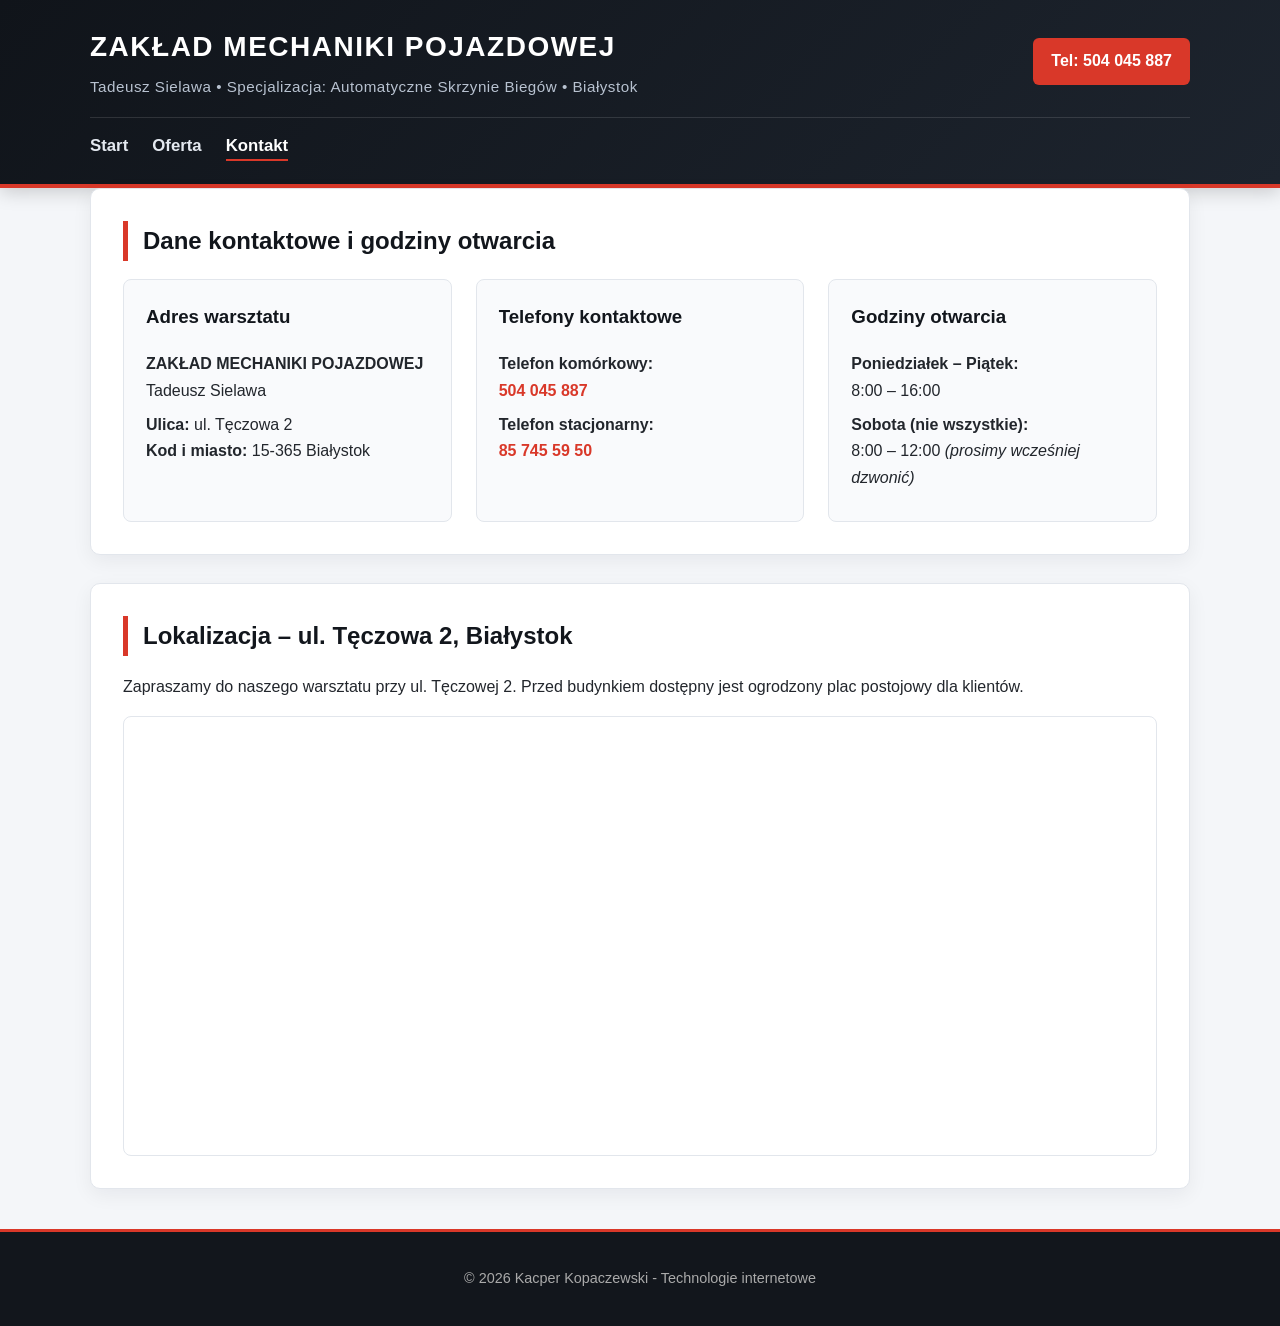
==== kontakt.html @ b46468b6 "Add files via upload" ====
<!DOCTYPE html>
<html lang="pl">
<head>
    <meta charset="UTF-8">
    <meta name="viewport" content="width=device-width, initial-scale=1.0">
    <meta name="description" content="Kontakt do Zakładu Mechaniki Pojazdowej Tadeusz Sielawa w Białymstoku, ul. Tęczowa 2. Telefony: 504 045 887, 85 745 59 50.">
    <title>Kontakt | Zakład Mechaniki Pojazdowej Tadeusz Sielawa</title>
    <link rel="stylesheet" href="style.css">
</head>
<body>
    <header>
        <div class="container">
            <div class="header-top">
                <div>
                    <h1>Zakład Mechaniki Pojazdowej</h1>
                    <p class="subtitle">Tadeusz Sielawa &bull; Specjalizacja: Automatyczne Skrzynie Biegów &bull; Białystok</p>
                </div>
                <a href="tel:+48504045887" class="header-phone">Tel: 504 045 887</a>
            </div>
            <nav>
                <ul>
                    <li><a href="index.html">Start</a></li>
                    <li><a href="oferta.html">Oferta</a></li>
                    <li><a href="kontakt.html" class="active">Kontakt</a></li>
                </ul>
            </nav>
        </div>
    </header>

    <main class="container">
        <section>
            <h2>Dane kontaktowe i godziny otwarcia</h2>
            <div class="contact-grid">
                <div class="contact-card">
                    <h3>Adres warsztatu</h3>
                    <p><strong>ZAKŁAD MECHANIKI POJAZDOWEJ</strong><br>Tadeusz Sielawa</p>
                    <p><strong>Ulica:</strong> ul. Tęczowa 2<br><strong>Kod i miasto:</strong> 15-365 Białystok</p>
                </div>

                <div class="contact-card">
                    <h3>Telefony kontaktowe</h3>
                    <p><strong>Telefon komórkowy:</strong><br><a href="tel:+48504045887" class="contact-link">504 045 887</a></p>
                    <p><strong>Telefon stacjonarny:</strong><br><a href="tel:+48857455950" class="contact-link">85 745 59 50</a></p>
                </div>

                <div class="contact-card">
                    <h3>Godziny otwarcia</h3>
                    <p><strong>Poniedziałek – Piątek:</strong><br>8:00 – 16:00</p>
                    <p><strong>Sobota (nie wszystkie):</strong><br>8:00 – 12:00 <em>(prosimy wcześniej dzwonić)</em></p>
                </div>
            </div>
        </section>

        <section>
            <h2>Lokalizacja – ul. Tęczowa 2, Białystok</h2>
            <p>Zapraszamy do naszego warsztatu przy ul. Tęczowej 2. Przed budynkiem dostępny jest ogrodzony plac postojowy dla klientów.</p>
            <div class="map-container">
                <iframe src="https://maps.google.com/maps?q=ul.+T%C4%99czowa+2,+15-365+Bia%C5%82ystok&t=&z=16&ie=UTF8&iwloc=&output=embed" 
                width="100%" height="430" style="border:0;" allowfullscreen="" loading="lazy" referrerpolicy="no-referrer-when-downgrade"></iframe>
            </div>
        </section>
    </main>

    <footer>
        <div class="container">
            <p>© 2026 Kacper Kopaczewski - Technologie internetowe</p>
        </div>
    </footer>
</body>
</html>
---- style.css ----
/* Główne ustawienia i zmienne */
:root {
    --bg-main: #f4f6f9;
    --bg-card: #ffffff;
    --dark-header: #12161c;
    --dark-surface: #1c222b;
    --accent: #d93829;
    --accent-hover: #b82b1e;
    --gold: #d49b27;
    --text-main: #22262c;
    --text-muted: #5a6270;
    --border-light: #e2e6ec;
}

* {
    box-sizing: border-box;
}

html {
    scroll-behavior: smooth;
}

body {
    font-family: 'Segoe UI', Roboto, Helvetica, Arial, sans-serif;
    line-height: 1.65;
    margin: 0;
    padding: 0;
    color: var(--text-main);
    background-color: var(--bg-main);
}

/* Kontener */
.container {
    max-width: 1140px;
    margin: 0 auto;
    padding: 0 20px;
}

/* Nagłówek i nawigacja */
header {
    background: linear-gradient(135deg, #10141a 0%, #1d242e 100%);
    color: #fff;
    padding: 24px 0;
    border-bottom: 4px solid var(--accent);
    box-shadow: 0 4px 18px rgba(0, 0, 0, 0.18);
}

.header-top {
    display: flex;
    flex-wrap: wrap;
    justify-content: space-between;
    align-items: center;
    gap: 15px;
}

header h1 {
    margin: 0;
    font-size: 1.75rem;
    text-transform: uppercase;
    letter-spacing: 1.5px;
    font-weight: 800;
}

.subtitle {
    margin: 4px 0 0 0;
    color: #b8c2d0;
    font-size: 0.95rem;
    letter-spacing: 0.5px;
}

.header-phone {
    display: inline-block;
    background: var(--accent);
    color: #fff;
    text-decoration: none;
    padding: 10px 18px;
    border-radius: 6px;
    font-weight: 700;
    font-size: 1rem;
    transition: background 0.25s ease, transform 0.2s ease;
}

.header-phone:hover {
    background: var(--accent-hover);
    transform: translateY(-1px);
}

nav {
    margin-top: 18px;
    padding-top: 14px;
    border-top: 1px solid rgba(255, 255, 255, 0.12);
}

nav ul {
    list-style: none;
    margin: 0;
    padding: 0;
    display: flex;
    flex-wrap: wrap;
    gap: 24px;
}

nav ul li a {
    color: #e4e9f0;
    text-decoration: none;
    font-weight: 600;
    font-size: 1.05rem;
    padding-bottom: 4px;
    border-bottom: 2px solid transparent;
    transition: color 0.25s ease, border-color 0.25s ease;
}

nav ul li a:hover,
nav ul li a.active {
    color: #fff;
    border-bottom-color: var(--accent);
}

/* Sekcje główne */
main {
    padding: 36px 0;
}

section {
    background: var(--bg-card);
    padding: 32px;
    margin-bottom: 28px;
    border-radius: 10px;
    box-shadow: 0 6px 20px rgba(16, 20, 26, 0.06);
    border: 1px solid var(--border-light);
}

h2 {
    color: var(--dark-header);
    border-left: 5px solid var(--accent);
    padding-left: 15px;
    margin-top: 0;
    margin-bottom: 18px;
    font-size: 1.5rem;
}

h3 {
    color: var(--dark-header);
    margin-top: 0;
}

/* Baner wyróżniający */
.hero-banner {
    background: linear-gradient(135deg, #161b22 0%, #232b36 100%);
    color: #fff;
    border: none;
    position: relative;
    overflow: hidden;
}

.hero-banner h2 {
    color: #fff;
    border-left-color: var(--gold);
}

.hero-banner p {
    color: #d6dde8;
    font-size: 1.05rem;
}

.badge-row {
    display: flex;
    flex-wrap: wrap;
    gap: 10px;
    margin: 18px 0 22px 0;
}

.badge {
    background: rgba(255, 255, 255, 0.09);
    border: 1px solid rgba(255, 255, 255, 0.18);
    color: #f3f6fa;
    padding: 6px 14px;
    border-radius: 20px;
    font-size: 0.9rem;
    font-weight: 600;
}

.btn-group {
    display: flex;
    flex-wrap: wrap;
    gap: 12px;
    margin-top: 20px;
}

.btn-primary {
    display: inline-block;
    background: var(--accent);
    color: #fff;
    text-decoration: none;
    padding: 12px 22px;
    border-radius: 6px;
    font-weight: 700;
    transition: background 0.25s ease;
}

.btn-primary:hover {
    background: var(--accent-hover);
}

.btn-secondary {
    display: inline-block;
    background: transparent;
    color: #fff;
    border: 1px solid rgba(255, 255, 255, 0.35);
    text-decoration: none;
    padding: 12px 22px;
    border-radius: 6px;
    font-weight: 600;
    transition: background 0.25s ease, border-color 0.25s ease;
}

.btn-secondary:hover {
    background: rgba(255, 255, 255, 0.1);
    border-color: #fff;
}

/* Obrazy i galeria */
.responsive-img {
    width: 100%;
    height: 420px;
    object-fit: cover;
    border-radius: 8px;
    margin: 18px 0 8px 0;
    display: block;
    box-shadow: 0 4px 14px rgba(0, 0, 0, 0.12);
}

.img-caption {
    font-size: 0.88rem;
    color: var(--text-muted);
    margin: 0 0 10px 0;
    text-align: center;
}

.gallery-grid {
    display: grid;
    grid-template-columns: repeat(auto-fit, minmax(290px, 1fr));
    gap: 20px;
    margin-top: 18px;
}

.gallery-card {
    background: #f9fafb;
    border: 1px solid var(--border-light);
    border-radius: 8px;
    overflow: hidden;
    transition: transform 0.25s ease, box-shadow 0.25s ease;
}

.gallery-card:hover {
    transform: translateY(-3px);
    box-shadow: 0 8px 20px rgba(0, 0, 0, 0.08);
}

.gallery-img {
    width: 100%;
    height: 240px;
    object-fit: cover;
    display: block;
}

.gallery-card-body {
    padding: 14px 16px;
}

.gallery-card-body h3 {
    font-size: 1.05rem;
    margin-bottom: 6px;
}

.gallery-card-body p {
    margin: 0;
    font-size: 0.92rem;
    color: var(--text-muted);
}

/* Karty usług */
.services {
    display: grid;
    grid-template-columns: repeat(auto-fit, minmax(300px, 1fr));
    gap: 24px;
    margin-top: 16px;
}

.service-category {
    background: #f9fafc;
    border: 1px solid var(--border-light);
    border-top: 4px solid var(--accent);
    border-radius: 8px;
    padding: 24px;
}

.service-category h3 {
    font-size: 1.2rem;
    margin-bottom: 12px;
}

.service-list {
    padding-left: 20px;
    margin: 0;
}

.service-list li {
    margin-bottom: 9px;
}

.highlight-box {
    background: #fff8f6;
    border-left: 4px solid var(--accent);
    padding: 16px 20px;
    border-radius: 6px;
    margin-top: 20px;
}

/* Siatka kontaktowa */
.contact-grid {
    display: grid;
    grid-template-columns: repeat(auto-fit, minmax(280px, 1fr));
    gap: 24px;
}

.contact-card {
    background: #f9fafc;
    border: 1px solid var(--border-light);
    border-radius: 8px;
    padding: 22px;
}

.contact-card p {
    margin: 8px 0;
}

.contact-link {
    color: var(--accent);
    font-weight: 700;
    text-decoration: none;
}

.contact-link:hover {
    text-decoration: underline;
}

/* Mapa */
.map-container {
    border-radius: 8px;
    overflow: hidden;
    border: 1px solid var(--border-light);
    margin-top: 15px;
}

/* Stopka - bez zmian w podpisie autora */
footer {
    background: #12161c;
    color: #aaa;
    text-align: center;
    padding: 30px 0;
    margin-top: 40px;
    border-top: 3px solid var(--accent);
}

footer p {
    margin: 5px 0;
    font-size: 0.9rem;
}

@media (max-width: 640px) {
    header h1 {
        font-size: 1.35rem;
    }
    section {
        padding: 22px 18px;
    }
    .responsive-img {
        height: 260px;
    }
}
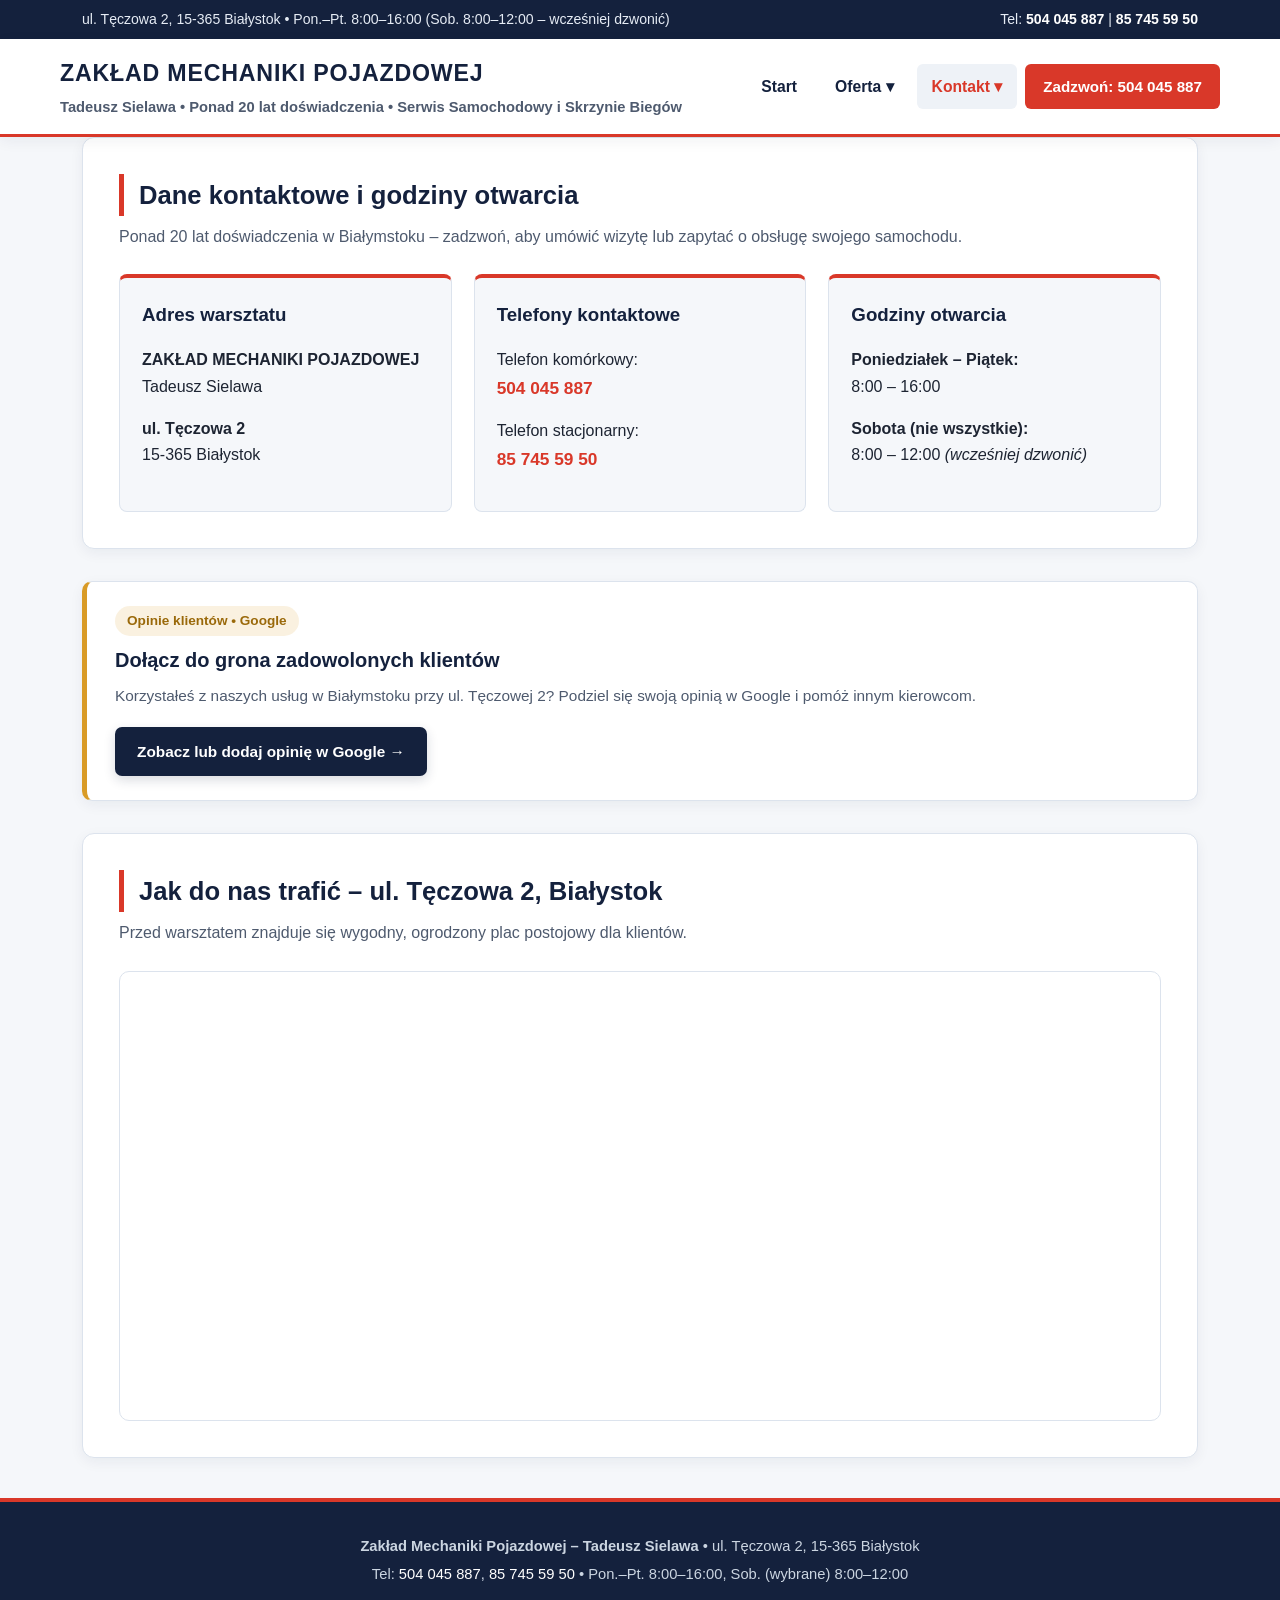
==== commit 234d7732: "Add files via upload" ====
--- a/kontakt.html
+++ b/kontakt.html
@@ -8,63 +8,129 @@
     <link rel="stylesheet" href="style.css">
 </head>
 <body>
+    <div class="top-bar">
+        <div class="container top-bar-inner">
+            <span>ul. Tęczowa 2, 15-365 Białystok &bull; Pon.–Pt. 8:00–16:00 (Sob. 8:00–12:00 – wcześniej dzwonić)</span>
+            <span>Tel: <a href="tel:+48504045887">504 045 887</a> | <a href="tel:+48857455950">85 745 59 50</a></span>
+        </div>
+    </div>
+
     <header>
-        <div class="container">
-            <div class="header-top">
-                <div>
-                    <h1>Zakład Mechaniki Pojazdowej</h1>
-                    <p class="subtitle">Tadeusz Sielawa &bull; Specjalizacja: Automatyczne Skrzynie Biegów &bull; Białystok</p>
-                </div>
-                <a href="tel:+48504045887" class="header-phone">Tel: 504 045 887</a>
+        <div class="container header-main">
+            <div class="brand">
+                <h1>Zakład Mechaniki Pojazdowej</h1>
+                <p class="subtitle">Tadeusz Sielawa &bull; Ponad 20 lat doświadczenia &bull; Serwis Samochodowy i Skrzynie Biegów</p>
             </div>
             <nav>
                 <ul>
                     <li><a href="index.html">Start</a></li>
-                    <li><a href="oferta.html">Oferta</a></li>
-                    <li><a href="kontakt.html" class="active">Kontakt</a></li>
+                    <li class="dropdown">
+                        <a href="oferta.html">Oferta &#9662;</a>
+                        <ul class="dropdown-menu">
+                            <li><a href="oferta.html#automatyczne">Automatyczne skrzynie biegów</a></li>
+                            <li><a href="oferta.html#dynamiczna-wymiana">Dynamiczna wymiana oleju ASB</a></li>
+                            <li><a href="oferta.html#sprzegla">Sprzęgła suche i mokre</a></li>
+                            <li><a href="oferta.html#mechanika">Mechanika ogólna, rozrządy, hamulce</a></li>
+                        </ul>
+                    </li>
+                    <li class="dropdown">
+                        <a href="kontakt.html" class="active">Kontakt &#9662;</a>
+                        <ul class="dropdown-menu">
+                            <li><a href="#dane">Telefony i godziny otwarcia</a></li>
+                            <li><a href="#mapa">Mapa dojazdu (ul. Tęczowa 2)</a></li>
+                        </ul>
+                    </li>
+                    <li><a href="tel:+48504045887" class="header-cta">Zadzwoń: 504 045 887</a></li>
                 </ul>
             </nav>
         </div>
     </header>
 
     <main class="container">
-        <section>
-            <h2>Dane kontaktowe i godziny otwarcia</h2>
+        <section class="card-section reveal visible" id="dane">
+            <div class="section-header">
+                <h2>Dane kontaktowe i godziny otwarcia</h2>
+                <p>Ponad 20 lat doświadczenia w Białymstoku – zadzwoń, aby umówić wizytę lub zapytać o obsługę swojego samochodu.</p>
+            </div>
+
             <div class="contact-grid">
-                <div class="contact-card">
+                <div class="contact-card reveal reveal-delay-1">
                     <h3>Adres warsztatu</h3>
                     <p><strong>ZAKŁAD MECHANIKI POJAZDOWEJ</strong><br>Tadeusz Sielawa</p>
-                    <p><strong>Ulica:</strong> ul. Tęczowa 2<br><strong>Kod i miasto:</strong> 15-365 Białystok</p>
+                    <p><strong>ul. Tęczowa 2</strong><br>15-365 Białystok</p>
                 </div>
 
-                <div class="contact-card">
+                <div class="contact-card reveal reveal-delay-2">
                     <h3>Telefony kontaktowe</h3>
-                    <p><strong>Telefon komórkowy:</strong><br><a href="tel:+48504045887" class="contact-link">504 045 887</a></p>
-                    <p><strong>Telefon stacjonarny:</strong><br><a href="tel:+48857455950" class="contact-link">85 745 59 50</a></p>
+                    <p>Telefon komórkowy:<br><a href="tel:+48504045887" class="contact-link">504 045 887</a></p>
+                    <p>Telefon stacjonarny:<br><a href="tel:+48857455950" class="contact-link">85 745 59 50</a></p>
                 </div>
 
-                <div class="contact-card">
+                <div class="contact-card reveal reveal-delay-3">
                     <h3>Godziny otwarcia</h3>
                     <p><strong>Poniedziałek – Piątek:</strong><br>8:00 – 16:00</p>
-                    <p><strong>Sobota (nie wszystkie):</strong><br>8:00 – 12:00 <em>(prosimy wcześniej dzwonić)</em></p>
+                    <p><strong>Sobota (nie wszystkie):</strong><br>8:00 – 12:00 <em>(wcześniej dzwonić)</em></p>
                 </div>
             </div>
         </section>
 
-        <section>
-            <h2>Lokalizacja – ul. Tęczowa 2, Białystok</h2>
-            <p>Zapraszamy do naszego warsztatu przy ul. Tęczowej 2. Przed budynkiem dostępny jest ogrodzony plac postojowy dla klientów.</p>
+        <!-- Sekcja ocen Google -->
+        <div class="reviews-cta-box reveal">
+            <div>
+                <span class="reviews-badge">Opinie klientów &bull; Google</span>
+                <h3>Dołącz do grona zadowolonych klientów</h3>
+                <p>Korzystałeś z naszych usług w Białymstoku przy ul. Tęczowej 2? Podziel się swoją opinią w Google i pomóż innym kierowcom.</p>
+            </div>
+            <div>
+                <a href="https://search.google.com/local/writereview?placeid=TUTAJ_WSTAW_LINK_OPINII_GOOGLE" target="_blank" rel="noopener noreferrer" class="btn-google">Zobacz lub dodaj opinię w Google &rarr;</a>
+            </div>
+        </div>
+
+        <section class="card-section reveal" id="mapa">
+            <div class="section-header">
+                <h2>Jak do nas trafić – ul. Tęczowa 2, Białystok</h2>
+                <p>Przed warsztatem znajduje się wygodny, ogrodzony plac postojowy dla klientów.</p>
+            </div>
             <div class="map-container">
                 <iframe src="https://maps.google.com/maps?q=ul.+T%C4%99czowa+2,+15-365+Bia%C5%82ystok&t=&z=16&ie=UTF8&iwloc=&output=embed" 
-                width="100%" height="430" style="border:0;" allowfullscreen="" loading="lazy" referrerpolicy="no-referrer-when-downgrade"></iframe>
+                width="100%" height="440" style="border:0;" allowfullscreen="" loading="lazy" referrerpolicy="no-referrer-when-downgrade"></iframe>
             </div>
         </section>
     </main>
 
     <footer>
         <div class="container">
-            <p>© 2026 Kacper Kopaczewski - Technologie internetowe</p>
+            <p><strong>Zakład Mechaniki Pojazdowej – Tadeusz Sielawa</strong> &bull; ul. Tęczowa 2, 15-365 Białystok</p>
+            <p>Tel: <a href="tel:+48504045887" style="color: #fff; text-decoration: none;">504 045 887</a>, <a href="tel:+48857455950" style="color: #fff; text-decoration: none;">85 745 59 50</a> &bull; Pon.–Pt. 8:00–16:00, Sob. (wybrane) 8:00–12:00</p>
         </div>
     </footer>
+
+    <script>
+        // Płynne pojawianie się sekcji podczas przewijania (Scroll Reveal)
+        document.addEventListener('DOMContentLoaded', function () {
+            const reveals = document.querySelectorAll('.reveal');
+            const header = document.querySelector('header');
+
+            const observer = new IntersectionObserver((entries) => {
+                entries.forEach((entry) => {
+                    if (entry.isIntersecting) {
+                        entry.target.classList.add('visible');
+                        observer.unobserve(entry.target);
+                    }
+                });
+            }, { threshold: 0.12 });
+
+            reveals.forEach((el) => observer.observe(el));
+
+            window.addEventListener('scroll', () => {
+                if (window.scrollY > 30) {
+                    header.classList.add('scrolled');
+                } else {
+                    header.classList.remove('scrolled');
+                }
+            });
+        });
+    </script>
+
 </body>
 </html>
--- a/style.css
+++ b/style.css
@@ -1,15 +1,19 @@
-/* Główne ustawienia i zmienne */
+/* Nowoczesny styl strony z płynnymi animacjami - Zakład Mechaniki Pojazdowej Tadeusz Sielawa */
 :root {
-    --bg-main: #f4f6f9;
-    --bg-card: #ffffff;
-    --dark-header: #12161c;
-    --dark-surface: #1c222b;
+    --bg-body: #f5f7fa;
+    --bg-white: #ffffff;
+    --bg-soft: #eef2f7;
+    --navy-dark: #14213d;
+    --navy-mid: #1f325c;
     --accent: #d93829;
-    --accent-hover: #b82b1e;
-    --gold: #d49b27;
-    --text-main: #22262c;
-    --text-muted: #5a6270;
-    --border-light: #e2e6ec;
+    --accent-hover: #b8291c;
+    --gold: #d99b26;
+    --text-main: #1d2432;
+    --text-secondary: #4e5a6e;
+    --border-color: #dce3ed;
+    --shadow-sm: 0 4px 14px rgba(20, 33, 61, 0.06);
+    --shadow-md: 0 12px 30px rgba(20, 33, 61, 0.12);
+    --shadow-lg: 0 18px 40px rgba(20, 33, 61, 0.16);
 }
 
 * {
@@ -26,356 +30,910 @@
     margin: 0;
     padding: 0;
     color: var(--text-main);
-    background-color: var(--bg-main);
-}
-
-/* Kontener */
+    background-color: var(--bg-body);
+    overflow-x: hidden;
+}
+
 .container {
-    max-width: 1140px;
+    max-width: 1160px;
     margin: 0 auto;
-    padding: 0 20px;
-}
-
-/* Nagłówek i nawigacja */
-header {
-    background: linear-gradient(135deg, #10141a 0%, #1d242e 100%);
-    color: #fff;
-    padding: 24px 0;
-    border-bottom: 4px solid var(--accent);
-    box-shadow: 0 4px 18px rgba(0, 0, 0, 0.18);
-}
-
-.header-top {
+    padding: 0 22px;
+}
+
+/* Keyframes animacji */
+@keyframes fadeSlideUp {
+    from {
+        opacity: 0;
+        transform: translateY(26px);
+    }
+    to {
+        opacity: 1;
+        transform: translateY(0);
+    }
+}
+
+@keyframes fadeInRight {
+    from {
+        opacity: 0;
+        transform: translateX(28px) scale(0.98);
+    }
+    to {
+        opacity: 1;
+        transform: translateX(0) scale(1);
+    }
+}
+
+@keyframes pulseGlow {
+    0% {
+        box-shadow: 0 0 0 0 rgba(217, 56, 41, 0.45);
+    }
+    70% {
+        box-shadow: 0 0 0 12px rgba(217, 56, 41, 0);
+    }
+    100% {
+        box-shadow: 0 0 0 0 rgba(217, 56, 41, 0);
+    }
+}
+
+@keyframes floatSubtle {
+    0%, 100% {
+        transform: translateY(0);
+    }
+    50% {
+        transform: translateY(-5px);
+    }
+}
+
+@keyframes dropdownReveal {
+    from {
+        opacity: 0;
+        transform: translateY(10px);
+    }
+    to {
+        opacity: 1;
+        transform: translateY(0);
+    }
+}
+
+/* Klasy do animacji podczas przewijania (Scroll Reveal) */
+.reveal {
+    opacity: 0;
+    transform: translateY(28px);
+    transition: opacity 0.65s cubic-bezier(0.22, 1, 0.36, 1), transform 0.65s cubic-bezier(0.22, 1, 0.36, 1);
+}
+
+.reveal.visible {
+    opacity: 1;
+    transform: translateY(0);
+}
+
+.reveal-delay-1 { transition-delay: 0.1s; }
+.reveal-delay-2 { transition-delay: 0.2s; }
+.reveal-delay-3 { transition-delay: 0.3s; }
+.reveal-delay-4 { transition-delay: 0.4s; }
+
+/* Górny pasek informacyjny */
+.top-bar {
+    background: var(--navy-dark);
+    color: #e6ecf5;
+    font-size: 0.88rem;
+    padding: 8px 0;
+}
+
+.top-bar-inner {
     display: flex;
     flex-wrap: wrap;
     justify-content: space-between;
     align-items: center;
-    gap: 15px;
-}
-
-header h1 {
-    margin: 0;
-    font-size: 1.75rem;
-    text-transform: uppercase;
-    letter-spacing: 1.5px;
-    font-weight: 800;
-}
-
-.subtitle {
-    margin: 4px 0 0 0;
-    color: #b8c2d0;
-    font-size: 0.95rem;
-    letter-spacing: 0.5px;
-}
-
-.header-phone {
-    display: inline-block;
-    background: var(--accent);
+    gap: 10px;
+}
+
+.top-bar a {
     color: #fff;
     text-decoration: none;
-    padding: 10px 18px;
-    border-radius: 6px;
-    font-weight: 700;
-    font-size: 1rem;
-    transition: background 0.25s ease, transform 0.2s ease;
-}
-
-.header-phone:hover {
-    background: var(--accent-hover);
-    transform: translateY(-1px);
-}
-
-nav {
-    margin-top: 18px;
-    padding-top: 14px;
-    border-top: 1px solid rgba(255, 255, 255, 0.12);
-}
-
+    font-weight: 600;
+    transition: color 0.2s ease;
+}
+
+.top-bar a:hover {
+    color: var(--gold);
+}
+
+/* Nagłówek główny */
+header {
+    background: rgba(255, 255, 255, 0.96);
+    backdrop-filter: blur(8px);
+    border-bottom: 3px solid var(--accent);
+    box-shadow: var(--shadow-sm);
+    position: sticky;
+    top: 0;
+    z-index: 1000;
+    transition: padding 0.3s ease, box-shadow 0.3s ease;
+}
+
+header.scrolled {
+    box-shadow: var(--shadow-md);
+}
+
+.header-main {
+    display: flex;
+    flex-wrap: wrap;
+    justify-content: space-between;
+    align-items: center;
+    padding: 15px 0;
+    gap: 16px;
+}
+
+.brand h1 {
+    margin: 0;
+    font-size: 1.45rem;
+    color: var(--navy-dark);
+    text-transform: uppercase;
+    letter-spacing: 0.8px;
+    font-weight: 800;
+}
+
+.brand .subtitle {
+    margin: 2px 0 0 0;
+    font-size: 0.92rem;
+    color: var(--text-secondary);
+    font-weight: 600;
+}
+
+/* Nawigacja z wysuwanymi zakładkami */
 nav ul {
     list-style: none;
     margin: 0;
     padding: 0;
     display: flex;
     flex-wrap: wrap;
-    gap: 24px;
+    align-items: center;
+    gap: 8px;
+}
+
+nav ul li {
+    position: relative;
 }
 
 nav ul li a {
-    color: #e4e9f0;
+    display: inline-flex;
+    align-items: center;
+    gap: 6px;
+    color: var(--navy-dark);
     text-decoration: none;
-    font-weight: 600;
-    font-size: 1.05rem;
-    padding-bottom: 4px;
-    border-bottom: 2px solid transparent;
-    transition: color 0.25s ease, border-color 0.25s ease;
+    font-weight: 700;
+    font-size: 0.98rem;
+    padding: 10px 15px;
+    border-radius: 6px;
+    position: relative;
+    transition: background 0.25s ease, color 0.25s ease, transform 0.2s ease;
 }
 
 nav ul li a:hover,
 nav ul li a.active {
-    color: #fff;
-    border-bottom-color: var(--accent);
-}
-
-/* Sekcje główne */
-main {
-    padding: 36px 0;
-}
-
-section {
-    background: var(--bg-card);
-    padding: 32px;
-    margin-bottom: 28px;
-    border-radius: 10px;
-    box-shadow: 0 6px 20px rgba(16, 20, 26, 0.06);
-    border: 1px solid var(--border-light);
-}
-
-h2 {
-    color: var(--dark-header);
-    border-left: 5px solid var(--accent);
-    padding-left: 15px;
-    margin-top: 0;
-    margin-bottom: 18px;
-    font-size: 1.5rem;
-}
-
-h3 {
-    color: var(--dark-header);
-    margin-top: 0;
-}
-
-/* Baner wyróżniający */
-.hero-banner {
-    background: linear-gradient(135deg, #161b22 0%, #232b36 100%);
-    color: #fff;
+    background: var(--bg-soft);
+    color: var(--accent);
+}
+
+/* Wysuwane menu (Dropdown) z animacją */
+.dropdown-menu {
+    display: none;
+    position: absolute;
+    top: 100%;
+    left: 0;
+    min-width: 275px;
+    background: var(--bg-white);
+    border: 1px solid var(--border-color);
+    border-top: 3px solid var(--accent);
+    border-radius: 0 0 10px 10px;
+    box-shadow: var(--shadow-lg);
+    padding: 8px 0;
+    z-index: 1100;
+    flex-direction: column;
+    gap: 0;
+}
+
+.dropdown:hover .dropdown-menu,
+.dropdown:focus-within .dropdown-menu {
+    display: flex;
+    animation: dropdownReveal 0.24s cubic-bezier(0.22, 1, 0.36, 1) forwards;
+}
+
+.dropdown-menu li {
+    width: 100%;
+}
+
+.dropdown-menu li a {
+    display: block;
+    width: 100%;
+    padding: 10px 18px;
+    border-radius: 0;
+    font-size: 0.93rem;
+    font-weight: 600;
+    color: var(--text-main);
+    transition: background 0.2s ease, color 0.2s ease, padding-left 0.2s ease;
+}
+
+.dropdown-menu li a:hover {
+    background: var(--bg-soft);
+    color: var(--accent);
+    padding-left: 24px;
+}
+
+.header-cta {
+    background: var(--accent);
+    color: #fff !important;
+    padding: 10px 18px;
+    border-radius: 6px;
+    text-decoration: none;
+    font-weight: 700;
+    font-size: 0.95rem;
+    transition: background 0.25s ease, transform 0.2s ease;
+    animation: pulseGlow 2.8s infinite;
+}
+
+.header-cta:hover {
+    background: var(--accent-hover);
+    transform: translateY(-2px);
+}
+
+/* Sekcja Hero - jasna, z prawdziwym zdjęciem na pierwszym planie i animacją wejścia */
+.hero-section {
+    background: linear-gradient(135deg, #ffffff 0%, #eaf0f8 100%);
+    border-bottom: 1px solid var(--border-color);
+    padding: 48px 0;
+    position: relative;
+}
+
+.hero-grid {
+    display: grid;
+    grid-template-columns: 1.05fr 0.95fr;
+    gap: 36px;
+    align-items: center;
+}
+
+.hero-content {
+    animation: fadeSlideUp 0.75s cubic-bezier(0.22, 1, 0.36, 1) forwards;
+}
+
+.hero-tag {
+    display: inline-block;
+    background: rgba(217, 56, 41, 0.1);
+    color: var(--accent);
+    font-weight: 700;
+    font-size: 0.85rem;
+    text-transform: uppercase;
+    letter-spacing: 0.8px;
+    padding: 6px 14px;
+    border-radius: 20px;
+    margin-bottom: 14px;
+}
+
+.hero-content h2 {
+    font-size: 2.05rem;
+    line-height: 1.25;
+    color: var(--navy-dark);
+    margin: 0 0 16px 0;
     border: none;
-    position: relative;
-    overflow: hidden;
-}
-
-.hero-banner h2 {
-    color: #fff;
-    border-left-color: var(--gold);
-}
-
-.hero-banner p {
-    color: #d6dde8;
+    padding: 0;
+}
+
+.hero-content p {
     font-size: 1.05rem;
-}
-
-.badge-row {
+    color: var(--text-secondary);
+    margin: 0 0 22px 0;
+}
+
+.hero-highlights {
     display: flex;
     flex-wrap: wrap;
     gap: 10px;
-    margin: 18px 0 22px 0;
-}
-
-.badge {
-    background: rgba(255, 255, 255, 0.09);
-    border: 1px solid rgba(255, 255, 255, 0.18);
-    color: #f3f6fa;
-    padding: 6px 14px;
-    border-radius: 20px;
-    font-size: 0.9rem;
-    font-weight: 600;
-}
-
-.btn-group {
+    margin-bottom: 26px;
+}
+
+.hero-pill {
+    background: var(--bg-white);
+    border: 1px solid var(--border-color);
+    color: var(--navy-dark);
+    padding: 6px 13px;
+    border-radius: 6px;
+    font-size: 0.88rem;
+    font-weight: 700;
+    box-shadow: 0 2px 6px rgba(0, 0, 0, 0.03);
+    transition: transform 0.2s ease, border-color 0.2s ease;
+}
+
+.hero-pill:hover {
+    transform: translateY(-2px);
+    border-color: var(--accent);
+}
+
+.hero-buttons {
     display: flex;
     flex-wrap: wrap;
-    gap: 12px;
-    margin-top: 20px;
+    gap: 14px;
 }
 
 .btn-primary {
-    display: inline-block;
+    display: inline-flex;
+    align-items: center;
+    justify-content: center;
     background: var(--accent);
     color: #fff;
     text-decoration: none;
-    padding: 12px 22px;
-    border-radius: 6px;
-    font-weight: 700;
-    transition: background 0.25s ease;
+    padding: 13px 24px;
+    border-radius: 7px;
+    font-weight: 700;
+    font-size: 1rem;
+    transition: background 0.25s ease, transform 0.25s cubic-bezier(0.22, 1, 0.36, 1), box-shadow 0.25s ease;
+    box-shadow: 0 6px 16px rgba(217, 56, 41, 0.25);
 }
 
 .btn-primary:hover {
     background: var(--accent-hover);
-}
-
-.btn-secondary {
+    transform: translateY(-3px);
+    box-shadow: 0 10px 22px rgba(217, 56, 41, 0.35);
+}
+
+.btn-outline {
+    display: inline-flex;
+    align-items: center;
+    justify-content: center;
+    background: var(--bg-white);
+    color: var(--navy-dark);
+    border: 2px solid var(--navy-dark);
+    text-decoration: none;
+    padding: 11px 22px;
+    border-radius: 7px;
+    font-weight: 700;
+    font-size: 1rem;
+    transition: background 0.25s ease, color 0.25s ease, transform 0.25s ease;
+}
+
+.btn-outline:hover {
+    background: var(--navy-dark);
+    color: #fff;
+    transform: translateY(-3px);
+}
+
+.hero-image-card {
+    background: var(--bg-white);
+    padding: 12px;
+    border-radius: 14px;
+    box-shadow: var(--shadow-md);
+    border: 1px solid var(--border-color);
+    animation: fadeInRight 0.85s cubic-bezier(0.22, 1, 0.36, 1) forwards;
+    overflow: hidden;
+}
+
+.hero-image-wrap {
+    overflow: hidden;
+    border-radius: 9px;
+}
+
+.hero-image-card img {
+    width: 100%;
+    height: 360px;
+    object-fit: cover;
+    display: block;
+    transition: transform 0.65s cubic-bezier(0.22, 1, 0.36, 1);
+}
+
+.hero-image-card:hover img {
+    transform: scale(1.04);
+}
+
+.hero-image-caption {
+    padding: 10px 6px 2px 6px;
+    font-size: 0.88rem;
+    color: var(--text-secondary);
+    display: flex;
+    justify-content: space-between;
+    flex-wrap: wrap;
+    gap: 8px;
+    font-weight: 600;
+}
+
+/* Sekcje główne */
+main {
+    padding: 40px 0;
+}
+
+.card-section {
+    background: var(--bg-white);
+    padding: 36px;
+    margin-bottom: 32px;
+    border-radius: 12px;
+    box-shadow: var(--shadow-sm);
+    border: 1px solid var(--border-color);
+    transition: box-shadow 0.3s ease;
+}
+
+.card-section:hover {
+    box-shadow: var(--shadow-md);
+}
+
+.section-header {
+    margin-bottom: 24px;
+}
+
+.section-header h2 {
+    color: var(--navy-dark);
+    border-left: 5px solid var(--accent);
+    padding-left: 15px;
+    margin: 0 0 8px 0;
+    font-size: 1.6rem;
+}
+
+.section-header p {
+    margin: 0;
+    color: var(--text-secondary);
+    font-size: 1rem;
+}
+
+/* Pasek statystyk / liczb */
+.stats-bar {
+    display: grid;
+    grid-template-columns: repeat(auto-fit, minmax(200px, 1fr));
+    gap: 18px;
+    margin-bottom: 32px;
+}
+
+.stat-item {
+    background: var(--bg-white);
+    border: 1px solid var(--border-color);
+    border-bottom: 4px solid var(--accent);
+    border-radius: 10px;
+    padding: 20px;
+    text-align: center;
+    box-shadow: var(--shadow-sm);
+    transition: transform 0.3s ease, box-shadow 0.3s ease;
+}
+
+.stat-item:hover {
+    transform: translateY(-4px);
+    box-shadow: var(--shadow-md);
+}
+
+.stat-number {
+    display: block;
+    font-size: 1.85rem;
+    font-weight: 800;
+    color: var(--navy-dark);
+    line-height: 1.2;
+}
+
+.stat-label {
+    font-size: 0.9rem;
+    color: var(--text-secondary);
+    font-weight: 600;
+}
+
+/* Siatka kart usług ogólnych */
+.services-overview-grid {
+    display: grid;
+    grid-template-columns: repeat(auto-fit, minmax(250px, 1fr));
+    gap: 20px;
+    margin-top: 20px;
+}
+
+.overview-card {
+    background: var(--bg-body);
+    border: 1px solid var(--border-color);
+    border-top: 4px solid var(--navy-mid);
+    border-radius: 8px;
+    padding: 22px;
+    transition: transform 0.3s cubic-bezier(0.22, 1, 0.36, 1), box-shadow 0.3s ease, border-top-color 0.3s ease, background 0.3s ease;
+}
+
+.overview-card:hover {
+    transform: translateY(-6px);
+    box-shadow: var(--shadow-md);
+    border-top-color: var(--accent);
+    background: var(--bg-white);
+}
+
+.overview-card.featured {
+    border-top-color: var(--accent);
+    background: #fff9f8;
+}
+
+.overview-card h3 {
+    margin: 0 0 10px 0;
+    font-size: 1.15rem;
+    color: var(--navy-dark);
+}
+
+.overview-card p {
+    margin: 0 0 14px 0;
+    font-size: 0.94rem;
+    color: var(--text-secondary);
+}
+
+.card-link {
     display: inline-block;
-    background: transparent;
-    color: #fff;
-    border: 1px solid rgba(255, 255, 255, 0.35);
+    color: var(--accent);
+    font-weight: 700;
     text-decoration: none;
-    padding: 12px 22px;
-    border-radius: 6px;
-    font-weight: 600;
-    transition: background 0.25s ease, border-color 0.25s ease;
-}
-
-.btn-secondary:hover {
-    background: rgba(255, 255, 255, 0.1);
-    border-color: #fff;
-}
-
-/* Obrazy i galeria */
-.responsive-img {
-    width: 100%;
-    height: 420px;
-    object-fit: cover;
+    font-size: 0.92rem;
+    transition: transform 0.2s ease;
+}
+
+.overview-card:hover .card-link {
+    transform: translateX(4px);
+}
+
+/* Wysuwane zakładki (Accordion) z animacją */
+.accordion-group {
+    display: flex;
+    flex-direction: column;
+    gap: 12px;
+    margin-top: 18px;
+}
+
+details.accordion-item {
+    background: var(--bg-body);
+    border: 1px solid var(--border-color);
     border-radius: 8px;
-    margin: 18px 0 8px 0;
-    display: block;
-    box-shadow: 0 4px 14px rgba(0, 0, 0, 0.12);
-}
-
-.img-caption {
-    font-size: 0.88rem;
-    color: var(--text-muted);
-    margin: 0 0 10px 0;
-    text-align: center;
-}
-
+    overflow: hidden;
+    transition: box-shadow 0.25s ease, border-color 0.25s ease, background 0.25s ease;
+}
+
+details.accordion-item:hover {
+    border-color: #b8c6d9;
+}
+
+details.accordion-item[open] {
+    background: var(--bg-white);
+    box-shadow: var(--shadow-sm);
+    border-color: var(--accent);
+}
+
+details.accordion-item summary {
+    list-style: none;
+    cursor: pointer;
+    padding: 16px 20px;
+    font-weight: 700;
+    font-size: 1.04rem;
+    color: var(--navy-dark);
+    display: flex;
+    justify-content: space-between;
+    align-items: center;
+    user-select: none;
+    transition: color 0.2s ease;
+}
+
+details.accordion-item summary:hover {
+    color: var(--accent);
+}
+
+details.accordion-item summary::-webkit-details-marker {
+    display: none;
+}
+
+details.accordion-item summary::after {
+    content: "+";
+    font-size: 1.4rem;
+    font-weight: 700;
+    color: var(--accent);
+    transition: transform 0.3s ease;
+}
+
+details.accordion-item[open] summary::after {
+    transform: rotate(45deg);
+}
+
+.accordion-body {
+    padding: 14px 20px 18px 20px;
+    color: var(--text-secondary);
+    border-top: 1px solid var(--border-color);
+    animation: fadeSlideUp 0.3s ease forwards;
+}
+
+/* Galeria obiektu z animacją powiększenia */
 .gallery-grid {
     display: grid;
     grid-template-columns: repeat(auto-fit, minmax(290px, 1fr));
-    gap: 20px;
-    margin-top: 18px;
+    gap: 22px;
+    margin-top: 20px;
 }
 
 .gallery-card {
-    background: #f9fafb;
-    border: 1px solid var(--border-light);
-    border-radius: 8px;
+    background: var(--bg-body);
+    border: 1px solid var(--border-color);
+    border-radius: 10px;
     overflow: hidden;
-    transition: transform 0.25s ease, box-shadow 0.25s ease;
+    transition: transform 0.3s cubic-bezier(0.22, 1, 0.36, 1), box-shadow 0.3s ease;
 }
 
 .gallery-card:hover {
-    transform: translateY(-3px);
-    box-shadow: 0 8px 20px rgba(0, 0, 0, 0.08);
+    transform: translateY(-5px);
+    box-shadow: var(--shadow-lg);
+}
+
+.gallery-img-wrap {
+    overflow: hidden;
+    height: 230px;
 }
 
 .gallery-img {
     width: 100%;
-    height: 240px;
+    height: 100%;
     object-fit: cover;
     display: block;
+    transition: transform 0.6s cubic-bezier(0.22, 1, 0.36, 1);
+}
+
+.gallery-card:hover .gallery-img {
+    transform: scale(1.07);
 }
 
 .gallery-card-body {
-    padding: 14px 16px;
+    padding: 16px;
 }
 
 .gallery-card-body h3 {
+    margin: 0 0 6px 0;
     font-size: 1.05rem;
-    margin-bottom: 6px;
+    color: var(--navy-dark);
 }
 
 .gallery-card-body p {
     margin: 0;
     font-size: 0.92rem;
-    color: var(--text-muted);
-}
-
-/* Karty usług */
-.services {
+    color: var(--text-secondary);
+}
+
+/* Sekcja ocen Google */
+.reviews-cta-box {
+    background: #ffffff;
+    border: 1px solid var(--border-color);
+    border-left: 5px solid var(--gold);
+    border-radius: 10px;
+    padding: 24px 28px;
+    margin-bottom: 32px;
+    box-shadow: var(--shadow-sm);
+    display: flex;
+    flex-wrap: wrap;
+    justify-content: space-between;
+    align-items: center;
+    gap: 18px;
+    transition: transform 0.3s ease, box-shadow 0.3s ease;
+}
+
+.reviews-cta-box:hover {
+    transform: translateY(-3px);
+    box-shadow: var(--shadow-md);
+}
+
+.reviews-badge {
+    display: inline-block;
+    background: rgba(217, 155, 38, 0.14);
+    color: #9a690a;
+    font-weight: 700;
+    font-size: 0.85rem;
+    padding: 4px 12px;
+    border-radius: 20px;
+    margin-bottom: 8px;
+}
+
+.reviews-cta-box h3 {
+    margin: 0 0 6px 0;
+    color: var(--navy-dark);
+    font-size: 1.25rem;
+}
+
+.reviews-cta-box p {
+    margin: 0;
+    color: var(--text-secondary);
+    font-size: 0.96rem;
+}
+
+.btn-google {
+    display: inline-flex;
+    align-items: center;
+    justify-content: center;
+    background: var(--navy-dark);
+    color: #fff;
+    text-decoration: none;
+    padding: 12px 22px;
+    border-radius: 7px;
+    font-weight: 700;
+    font-size: 0.96rem;
+    transition: background 0.25s ease, transform 0.25s ease;
+    box-shadow: 0 4px 12px rgba(20, 33, 61, 0.16);
+}
+
+.btn-google:hover {
+    background: var(--navy-mid);
+    transform: translateY(-2px);
+}
+
+/* Pasek zachęty CTA */
+.cta-strip {
+    background: linear-gradient(135deg, var(--navy-dark) 0%, var(--navy-mid) 100%);
+    color: #fff;
+    padding: 34px;
+    border-radius: 12px;
+    display: flex;
+    flex-wrap: wrap;
+    justify-content: space-between;
+    align-items: center;
+    gap: 20px;
+    margin-bottom: 32px;
+    box-shadow: var(--shadow-md);
+}
+
+.cta-strip h2 {
+    color: #fff;
+    border: none;
+    padding: 0;
+    margin: 0 0 6px 0;
+    font-size: 1.5rem;
+}
+
+.cta-strip p {
+    margin: 0;
+    color: #d6e0f0;
+}
+
+.cta-strip-actions {
+    display: flex;
+    flex-wrap: wrap;
+    gap: 12px;
+}
+
+/* Podstrona Oferta - szczegółowe bloki */
+.spec-grid {
     display: grid;
-    grid-template-columns: repeat(auto-fit, minmax(300px, 1fr));
+    grid-template-columns: repeat(auto-fit, minmax(310px, 1fr));
     gap: 24px;
-    margin-top: 16px;
-}
-
-.service-category {
-    background: #f9fafc;
-    border: 1px solid var(--border-light);
+    margin-top: 20px;
+}
+
+.spec-box {
+    background: var(--bg-body);
+    border: 1px solid var(--border-color);
+    border-left: 5px solid var(--accent);
+    border-radius: 8px;
+    padding: 24px;
+    transition: transform 0.3s ease, box-shadow 0.3s ease;
+}
+
+.spec-box:hover {
+    transform: translateY(-4px);
+    box-shadow: var(--shadow-md);
+}
+
+.spec-box.general {
+    border-left-color: var(--navy-mid);
+}
+
+.spec-box h3 {
+    margin: 0 0 12px 0;
+    color: var(--navy-dark);
+    font-size: 1.2rem;
+}
+
+.check-list {
+    list-style: none;
+    padding: 0;
+    margin: 0;
+}
+
+.check-list li {
+    position: relative;
+    padding-left: 24px;
+    margin-bottom: 10px;
+}
+
+.check-list li::before {
+    content: "✓";
+    position: absolute;
+    left: 0;
+    color: var(--accent);
+    font-weight: 800;
+}
+
+.tech-banner {
+    display: grid;
+    grid-template-columns: 1fr 1fr;
+    gap: 28px;
+    align-items: center;
+    background: var(--bg-body);
+    border: 1px solid var(--border-color);
+    border-radius: 10px;
+    padding: 24px;
+    margin-top: 26px;
+}
+
+.tech-banner img {
+    width: 100%;
+    height: 280px;
+    object-fit: cover;
+    border-radius: 8px;
+    display: block;
+    animation: floatSubtle 4.5s ease-in-out infinite;
+    box-shadow: var(--shadow-md);
+}
+
+/* Podstrona Kontakt */
+.contact-grid {
+    display: grid;
+    grid-template-columns: repeat(auto-fit, minmax(260px, 1fr));
+    gap: 22px;
+}
+
+.contact-card {
+    background: var(--bg-body);
+    border: 1px solid var(--border-color);
     border-top: 4px solid var(--accent);
     border-radius: 8px;
-    padding: 24px;
-}
-
-.service-category h3 {
-    font-size: 1.2rem;
-    margin-bottom: 12px;
-}
-
-.service-list {
-    padding-left: 20px;
-    margin: 0;
-}
-
-.service-list li {
-    margin-bottom: 9px;
-}
-
-.highlight-box {
-    background: #fff8f6;
-    border-left: 4px solid var(--accent);
-    padding: 16px 20px;
-    border-radius: 6px;
-    margin-top: 20px;
-}
-
-/* Siatka kontaktowa */
-.contact-grid {
-    display: grid;
-    grid-template-columns: repeat(auto-fit, minmax(280px, 1fr));
-    gap: 24px;
-}
-
-.contact-card {
-    background: #f9fafc;
-    border: 1px solid var(--border-light);
-    border-radius: 8px;
     padding: 22px;
-}
-
-.contact-card p {
-    margin: 8px 0;
+    transition: transform 0.3s ease, box-shadow 0.3s ease;
+}
+
+.contact-card:hover {
+    transform: translateY(-4px);
+    box-shadow: var(--shadow-md);
+}
+
+.contact-card h3 {
+    margin: 0 0 10px 0;
+    color: var(--navy-dark);
 }
 
 .contact-link {
     color: var(--accent);
     font-weight: 700;
     text-decoration: none;
+    font-size: 1.08rem;
 }
 
 .contact-link:hover {
     text-decoration: underline;
 }
 
-/* Mapa */
 .map-container {
-    border-radius: 8px;
+    border-radius: 10px;
     overflow: hidden;
-    border: 1px solid var(--border-light);
-    margin-top: 15px;
-}
-
-/* Stopka - bez zmian w podpisie autora */
+    border: 1px solid var(--border-color);
+    margin-top: 16px;
+}
+
+/* Stopka */
 footer {
-    background: #12161c;
-    color: #aaa;
+    background: var(--navy-dark);
+    color: #cbd5e1;
     text-align: center;
-    padding: 30px 0;
+    padding: 28px 0;
     margin-top: 40px;
-    border-top: 3px solid var(--accent);
+    border-top: 4px solid var(--accent);
 }
 
 footer p {
-    margin: 5px 0;
-    font-size: 0.9rem;
-}
-
-@media (max-width: 640px) {
-    header h1 {
-        font-size: 1.35rem;
-    }
-    section {
+    margin: 4px 0;
+    font-size: 0.92rem;
+}
+
+@media (max-width: 860px) {
+    .hero-grid,
+    .tech-banner {
+        grid-template-columns: 1fr;
+    }
+    .hero-image-card img {
+        height: 280px;
+    }
+}
+
+@media (max-width: 600px) {
+    .brand h1 {
+        font-size: 1.2rem;
+    }
+    .card-section {
         padding: 22px 18px;
     }
-    .responsive-img {
-        height: 260px;
-    }
-}
+    .hero-content h2 {
+        font-size: 1.6rem;
+    }
+}
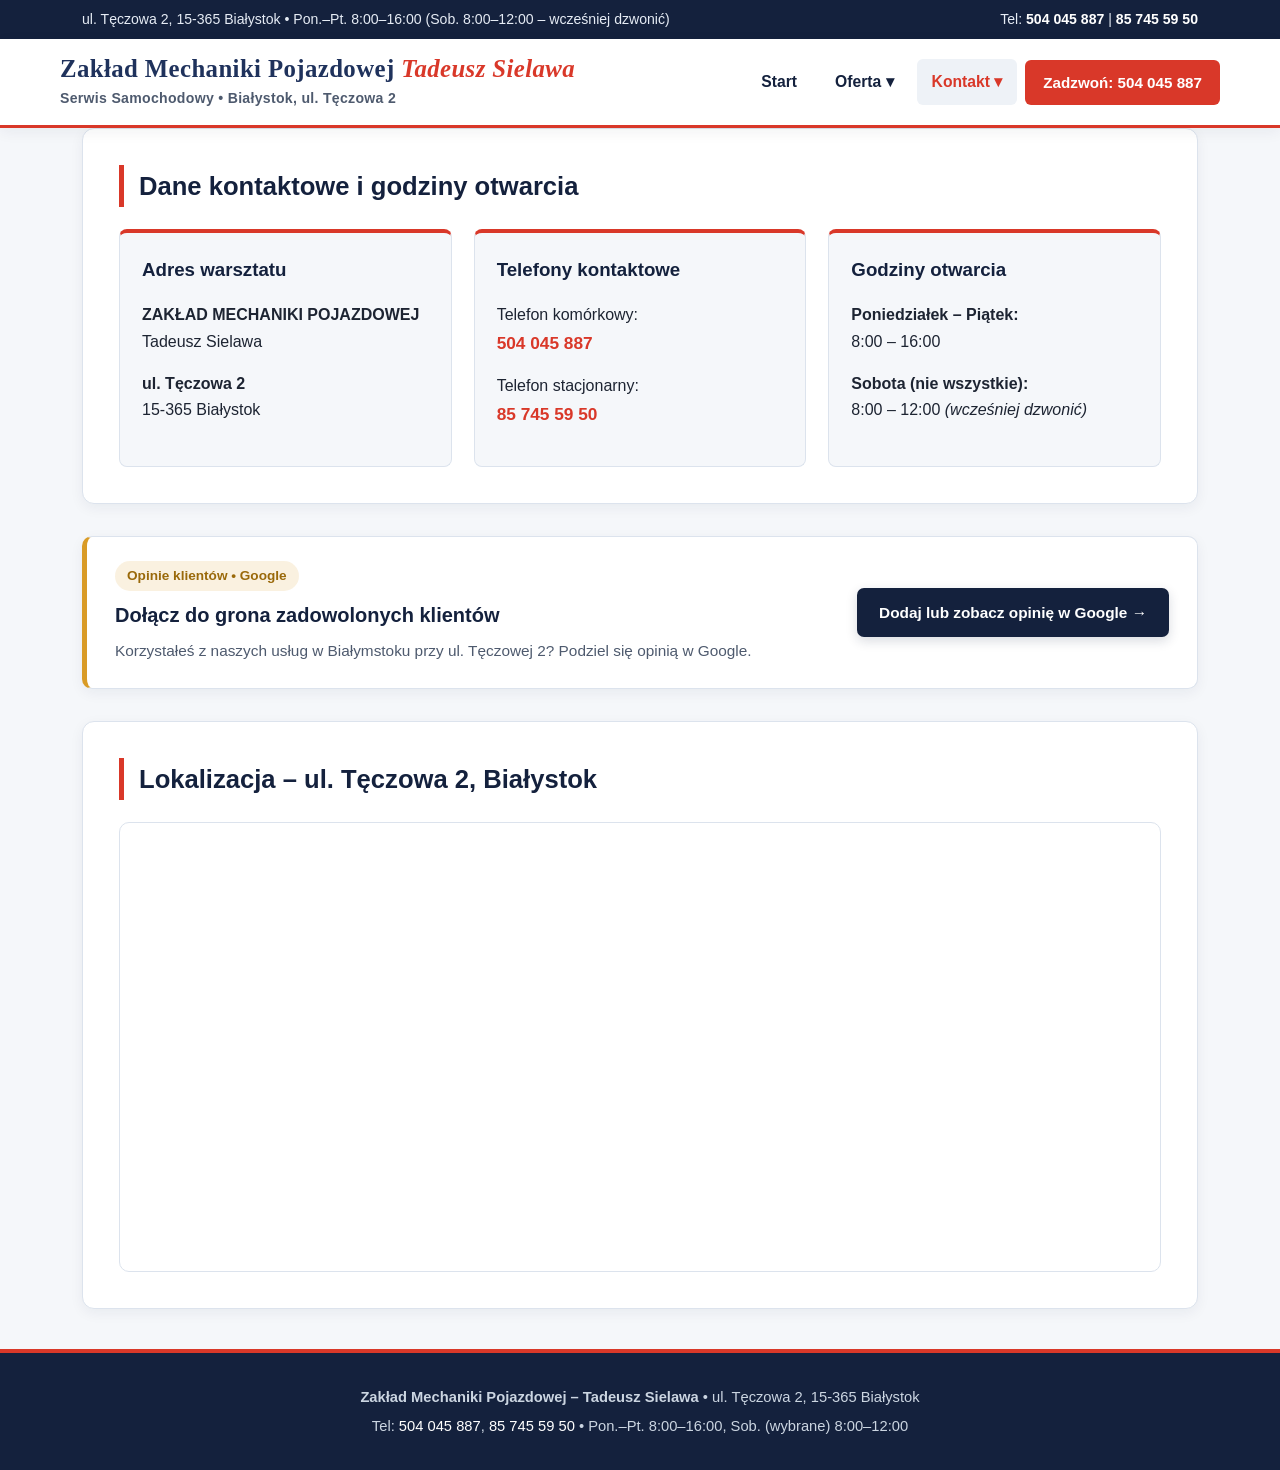
==== commit 97b74136: "Add files via upload" ====
--- a/kontakt.html
+++ b/kontakt.html
@@ -17,20 +17,21 @@
 
     <header>
         <div class="container header-main">
-            <div class="brand">
-                <h1>Zakład Mechaniki Pojazdowej</h1>
-                <p class="subtitle">Tadeusz Sielawa &bull; Ponad 20 lat doświadczenia &bull; Serwis Samochodowy i Skrzynie Biegów</p>
-            </div>
+            <a href="index.html" class="brand-wordmark">
+                <h1>Zakład Mechaniki Pojazdowej <span class="accent-word">Tadeusz Sielawa</span></h1>
+                <p class="subtitle">Serwis Samochodowy &bull; Białystok, ul. Tęczowa 2</p>
+            </a>
             <nav>
                 <ul>
                     <li><a href="index.html">Start</a></li>
                     <li class="dropdown">
                         <a href="oferta.html">Oferta &#9662;</a>
                         <ul class="dropdown-menu">
+                            <li><a href="oferta.html#ogolny-zakres">Ogólny zakres napraw</a></li>
                             <li><a href="oferta.html#automatyczne">Automatyczne skrzynie biegów</a></li>
                             <li><a href="oferta.html#dynamiczna-wymiana">Dynamiczna wymiana oleju ASB</a></li>
                             <li><a href="oferta.html#sprzegla">Sprzęgła suche i mokre</a></li>
-                            <li><a href="oferta.html#mechanika">Mechanika ogólna, rozrządy, hamulce</a></li>
+                            <li><a href="oferta.html#mechanika">Rozrządy, hamulce, zawieszenie, manualne</a></li>
                         </ul>
                     </li>
                     <li class="dropdown">
@@ -50,7 +51,6 @@
         <section class="card-section reveal visible" id="dane">
             <div class="section-header">
                 <h2>Dane kontaktowe i godziny otwarcia</h2>
-                <p>Ponad 20 lat doświadczenia w Białymstoku – zadzwoń, aby umówić wizytę lub zapytać o obsługę swojego samochodu.</p>
             </div>
 
             <div class="contact-grid">
@@ -79,17 +79,16 @@
             <div>
                 <span class="reviews-badge">Opinie klientów &bull; Google</span>
                 <h3>Dołącz do grona zadowolonych klientów</h3>
-                <p>Korzystałeś z naszych usług w Białymstoku przy ul. Tęczowej 2? Podziel się swoją opinią w Google i pomóż innym kierowcom.</p>
+                <p>Korzystałeś z naszych usług w Białymstoku przy ul. Tęczowej 2? Podziel się opinią w Google.</p>
             </div>
             <div>
-                <a href="https://search.google.com/local/writereview?placeid=TUTAJ_WSTAW_LINK_OPINII_GOOGLE" target="_blank" rel="noopener noreferrer" class="btn-google">Zobacz lub dodaj opinię w Google &rarr;</a>
+                <a href="https://search.google.com/local/writereview?placeid=TUTAJ_WSTAW_LINK_OPINII_GOOGLE" target="_blank" rel="noopener noreferrer" class="btn-google">Dodaj lub zobacz opinię w Google &rarr;</a>
             </div>
         </div>
 
         <section class="card-section reveal" id="mapa">
             <div class="section-header">
-                <h2>Jak do nas trafić – ul. Tęczowa 2, Białystok</h2>
-                <p>Przed warsztatem znajduje się wygodny, ogrodzony plac postojowy dla klientów.</p>
+                <h2>Lokalizacja – ul. Tęczowa 2, Białystok</h2>
             </div>
             <div class="map-container">
                 <iframe src="https://maps.google.com/maps?q=ul.+T%C4%99czowa+2,+15-365+Bia%C5%82ystok&t=&z=16&ie=UTF8&iwloc=&output=embed" 
@@ -106,7 +105,6 @@
     </footer>
 
     <script>
-        // Płynne pojawianie się sekcji podczas przewijania (Scroll Reveal)
         document.addEventListener('DOMContentLoaded', function () {
             const reveals = document.querySelectorAll('.reveal');
             const header = document.querySelector('header');
--- a/style.css
+++ b/style.css
@@ -1,4 +1,4 @@
-/* Nowoczesny styl strony z płynnymi animacjami - Zakład Mechaniki Pojazdowej Tadeusz Sielawa */
+/* Nowoczesny styl strony - Zakład Mechaniki Pojazdowej Tadeusz Sielawa */
 :root {
     --bg-body: #f5f7fa;
     --bg-white: #ffffff;
@@ -44,7 +44,7 @@
 @keyframes fadeSlideUp {
     from {
         opacity: 0;
-        transform: translateY(26px);
+        transform: translateY(24px);
     }
     to {
         opacity: 1;
@@ -55,7 +55,7 @@
 @keyframes fadeInRight {
     from {
         opacity: 0;
-        transform: translateX(28px) scale(0.98);
+        transform: translateX(26px) scale(0.98);
     }
     to {
         opacity: 1;
@@ -65,7 +65,7 @@
 
 @keyframes pulseGlow {
     0% {
-        box-shadow: 0 0 0 0 rgba(217, 56, 41, 0.45);
+        box-shadow: 0 0 0 0 rgba(217, 56, 41, 0.42);
     }
     70% {
         box-shadow: 0 0 0 12px rgba(217, 56, 41, 0);
@@ -95,10 +95,9 @@
     }
 }
 
-/* Klasy do animacji podczas przewijania (Scroll Reveal) */
 .reveal {
     opacity: 0;
-    transform: translateY(28px);
+    transform: translateY(26px);
     transition: opacity 0.65s cubic-bezier(0.22, 1, 0.36, 1), transform 0.65s cubic-bezier(0.22, 1, 0.36, 1);
 }
 
@@ -107,10 +106,10 @@
     transform: translateY(0);
 }
 
-.reveal-delay-1 { transition-delay: 0.1s; }
-.reveal-delay-2 { transition-delay: 0.2s; }
-.reveal-delay-3 { transition-delay: 0.3s; }
-.reveal-delay-4 { transition-delay: 0.4s; }
+.reveal-delay-1 { transition-delay: 0.08s; }
+.reveal-delay-2 { transition-delay: 0.16s; }
+.reveal-delay-3 { transition-delay: 0.24s; }
+.reveal-delay-4 { transition-delay: 0.32s; }
 
 /* Górny pasek informacyjny */
 .top-bar {
@@ -139,16 +138,16 @@
     color: var(--gold);
 }
 
-/* Nagłówek główny */
+/* Nagłówek główny - elegancka nazwa tekstowa bez symboli */
 header {
-    background: rgba(255, 255, 255, 0.96);
+    background: rgba(255, 255, 255, 0.97);
     backdrop-filter: blur(8px);
     border-bottom: 3px solid var(--accent);
     box-shadow: var(--shadow-sm);
     position: sticky;
     top: 0;
     z-index: 1000;
-    transition: padding 0.3s ease, box-shadow 0.3s ease;
+    transition: box-shadow 0.3s ease;
 }
 
 header.scrolled {
@@ -164,20 +163,33 @@
     gap: 16px;
 }
 
-.brand h1 {
+.brand-wordmark {
+    display: inline-block;
+    text-decoration: none;
+}
+
+.brand-wordmark h1 {
     margin: 0;
-    font-size: 1.45rem;
-    color: var(--navy-dark);
-    text-transform: uppercase;
-    letter-spacing: 0.8px;
-    font-weight: 800;
-}
-
-.brand .subtitle {
-    margin: 2px 0 0 0;
-    font-size: 0.92rem;
+    font-family: Georgia, 'Times New Roman', serif;
+    font-size: 1.55rem;
+    color: var(--navy-mid);
+    font-weight: 700;
+    letter-spacing: 0.4px;
+    line-height: 1.2;
+}
+
+.brand-wordmark h1 span.accent-word {
+    color: var(--accent);
+    font-style: italic;
+}
+
+.brand-wordmark .subtitle {
+    margin: 3px 0 0 0;
+    font-family: 'Segoe UI', Roboto, Helvetica, Arial, sans-serif;
+    font-size: 0.88rem;
     color: var(--text-secondary);
     font-weight: 600;
+    letter-spacing: 0.3px;
 }
 
 /* Nawigacja z wysuwanymi zakładkami */
@@ -205,7 +217,6 @@
     font-size: 0.98rem;
     padding: 10px 15px;
     border-radius: 6px;
-    position: relative;
     transition: background 0.25s ease, color 0.25s ease, transform 0.2s ease;
 }
 
@@ -215,7 +226,6 @@
     color: var(--accent);
 }
 
-/* Wysuwane menu (Dropdown) z animacją */
 .dropdown-menu {
     display: none;
     position: absolute;
@@ -277,11 +287,11 @@
     transform: translateY(-2px);
 }
 
-/* Sekcja Hero - jasna, z prawdziwym zdjęciem na pierwszym planie i animacją wejścia */
+/* Sekcja Hero - jasna, z prawdziwym zdjęciem na pierwszym planie */
 .hero-section {
     background: linear-gradient(135deg, #ffffff 0%, #eaf0f8 100%);
     border-bottom: 1px solid var(--border-color);
-    padding: 48px 0;
+    padding: 46px 0;
     position: relative;
 }
 
@@ -298,19 +308,19 @@
 
 .hero-tag {
     display: inline-block;
-    background: rgba(217, 56, 41, 0.1);
-    color: var(--accent);
+    background: rgba(31, 50, 92, 0.08);
+    color: var(--navy-mid);
     font-weight: 700;
     font-size: 0.85rem;
     text-transform: uppercase;
-    letter-spacing: 0.8px;
+    letter-spacing: 0.7px;
     padding: 6px 14px;
     border-radius: 20px;
     margin-bottom: 14px;
 }
 
 .hero-content h2 {
-    font-size: 2.05rem;
+    font-size: 2rem;
     line-height: 1.25;
     color: var(--navy-dark);
     margin: 0 0 16px 0;
@@ -319,33 +329,9 @@
 }
 
 .hero-content p {
-    font-size: 1.05rem;
+    font-size: 1.04rem;
     color: var(--text-secondary);
-    margin: 0 0 22px 0;
-}
-
-.hero-highlights {
-    display: flex;
-    flex-wrap: wrap;
-    gap: 10px;
-    margin-bottom: 26px;
-}
-
-.hero-pill {
-    background: var(--bg-white);
-    border: 1px solid var(--border-color);
-    color: var(--navy-dark);
-    padding: 6px 13px;
-    border-radius: 6px;
-    font-size: 0.88rem;
-    font-weight: 700;
-    box-shadow: 0 2px 6px rgba(0, 0, 0, 0.03);
-    transition: transform 0.2s ease, border-color 0.2s ease;
-}
-
-.hero-pill:hover {
-    transform: translateY(-2px);
-    border-color: var(--accent);
+    margin: 0 0 24px 0;
 }
 
 .hero-buttons {
@@ -425,12 +411,9 @@
 
 .hero-image-caption {
     padding: 10px 6px 2px 6px;
-    font-size: 0.88rem;
+    font-size: 0.9rem;
     color: var(--text-secondary);
-    display: flex;
-    justify-content: space-between;
-    flex-wrap: wrap;
-    gap: 8px;
+    text-align: center;
     font-weight: 600;
 }
 
@@ -454,7 +437,7 @@
 }
 
 .section-header {
-    margin-bottom: 24px;
+    margin-bottom: 22px;
 }
 
 .section-header h2 {
@@ -471,45 +454,57 @@
     font-size: 1rem;
 }
 
-/* Pasek statystyk / liczb */
-.stats-bar {
+/* 4 slajdy / karty na stronie głównej */
+.slides-grid {
     display: grid;
-    grid-template-columns: repeat(auto-fit, minmax(200px, 1fr));
+    grid-template-columns: repeat(4, 1fr);
     gap: 18px;
-    margin-bottom: 32px;
-}
-
-.stat-item {
+    margin-top: 20px;
+}
+
+.slide-card {
+    background: var(--bg-body);
+    border: 1px solid var(--border-color);
+    border-top: 4px solid var(--navy-mid);
+    border-radius: 10px;
+    padding: 22px 20px;
+    transition: transform 0.3s cubic-bezier(0.22, 1, 0.36, 1), box-shadow 0.3s ease, border-top-color 0.3s ease, background 0.3s ease;
+}
+
+.slide-card:hover {
+    transform: translateY(-6px);
+    box-shadow: var(--shadow-md);
+    border-top-color: var(--accent);
     background: var(--bg-white);
-    border: 1px solid var(--border-color);
-    border-bottom: 4px solid var(--accent);
-    border-radius: 10px;
-    padding: 20px;
-    text-align: center;
-    box-shadow: var(--shadow-sm);
-    transition: transform 0.3s ease, box-shadow 0.3s ease;
-}
-
-.stat-item:hover {
-    transform: translateY(-4px);
-    box-shadow: var(--shadow-md);
-}
-
-.stat-number {
-    display: block;
-    font-size: 1.85rem;
+}
+
+.slide-card.accent-top {
+    border-top-color: var(--accent);
+}
+
+.slide-num {
+    display: inline-block;
+    font-size: 0.78rem;
     font-weight: 800;
+    letter-spacing: 0.8px;
+    color: var(--accent);
+    text-transform: uppercase;
+    margin-bottom: 6px;
+}
+
+.slide-card h3 {
+    margin: 0 0 8px 0;
+    font-size: 1.12rem;
     color: var(--navy-dark);
-    line-height: 1.2;
-}
-
-.stat-label {
-    font-size: 0.9rem;
+}
+
+.slide-card p {
+    margin: 0;
+    font-size: 0.94rem;
     color: var(--text-secondary);
-    font-weight: 600;
-}
-
-/* Siatka kart usług ogólnych */
+}
+
+/* Siatka kart usług ogólnych z odnośnikami do oferty */
 .services-overview-grid {
     display: grid;
     grid-template-columns: repeat(auto-fit, minmax(250px, 1fr));
@@ -527,7 +522,7 @@
 }
 
 .overview-card:hover {
-    transform: translateY(-6px);
+    transform: translateY(-5px);
     box-shadow: var(--shadow-md);
     border-top-color: var(--accent);
     background: var(--bg-white);
@@ -563,7 +558,7 @@
     transform: translateX(4px);
 }
 
-/* Wysuwane zakładki (Accordion) z animacją */
+/* Wysuwane zakładki (Accordion) */
 .accordion-group {
     display: flex;
     flex-direction: column;
@@ -630,7 +625,7 @@
     animation: fadeSlideUp 0.3s ease forwards;
 }
 
-/* Galeria obiektu z animacją powiększenia */
+/* Galeria zdjęć bez podpisów pod niższymi zdjęciami */
 .gallery-grid {
     display: grid;
     grid-template-columns: repeat(auto-fit, minmax(290px, 1fr));
@@ -653,7 +648,7 @@
 
 .gallery-img-wrap {
     overflow: hidden;
-    height: 230px;
+    height: 245px;
 }
 
 .gallery-img {
@@ -666,22 +661,6 @@
 
 .gallery-card:hover .gallery-img {
     transform: scale(1.07);
-}
-
-.gallery-card-body {
-    padding: 16px;
-}
-
-.gallery-card-body h3 {
-    margin: 0 0 6px 0;
-    font-size: 1.05rem;
-    color: var(--navy-dark);
-}
-
-.gallery-card-body p {
-    margin: 0;
-    font-size: 0.92rem;
-    color: var(--text-secondary);
 }
 
 /* Sekcja ocen Google */
@@ -783,7 +762,7 @@
     gap: 12px;
 }
 
-/* Podstrona Oferta - szczegółowe bloki */
+/* Podstrona Oferta - od ogółu do szczegółu */
 .spec-grid {
     display: grid;
     grid-template-columns: repeat(auto-fit, minmax(310px, 1fr));
@@ -794,19 +773,19 @@
 .spec-box {
     background: var(--bg-body);
     border: 1px solid var(--border-color);
-    border-left: 5px solid var(--accent);
+    border-left: 5px solid var(--navy-mid);
     border-radius: 8px;
     padding: 24px;
     transition: transform 0.3s ease, box-shadow 0.3s ease;
 }
 
+.spec-box.specialist {
+    border-left-color: var(--accent);
+}
+
 .spec-box:hover {
     transform: translateY(-4px);
     box-shadow: var(--shadow-md);
-}
-
-.spec-box.general {
-    border-left-color: var(--navy-mid);
 }
 
 .spec-box h3 {
@@ -916,6 +895,12 @@
     font-size: 0.92rem;
 }
 
+@media (max-width: 1024px) {
+    .slides-grid {
+        grid-template-columns: repeat(2, 1fr);
+    }
+}
+
 @media (max-width: 860px) {
     .hero-grid,
     .tech-banner {
@@ -927,8 +912,11 @@
 }
 
 @media (max-width: 600px) {
-    .brand h1 {
-        font-size: 1.2rem;
+    .slides-grid {
+        grid-template-columns: 1fr;
+    }
+    .brand-wordmark h1 {
+        font-size: 1.25rem;
     }
     .card-section {
         padding: 22px 18px;
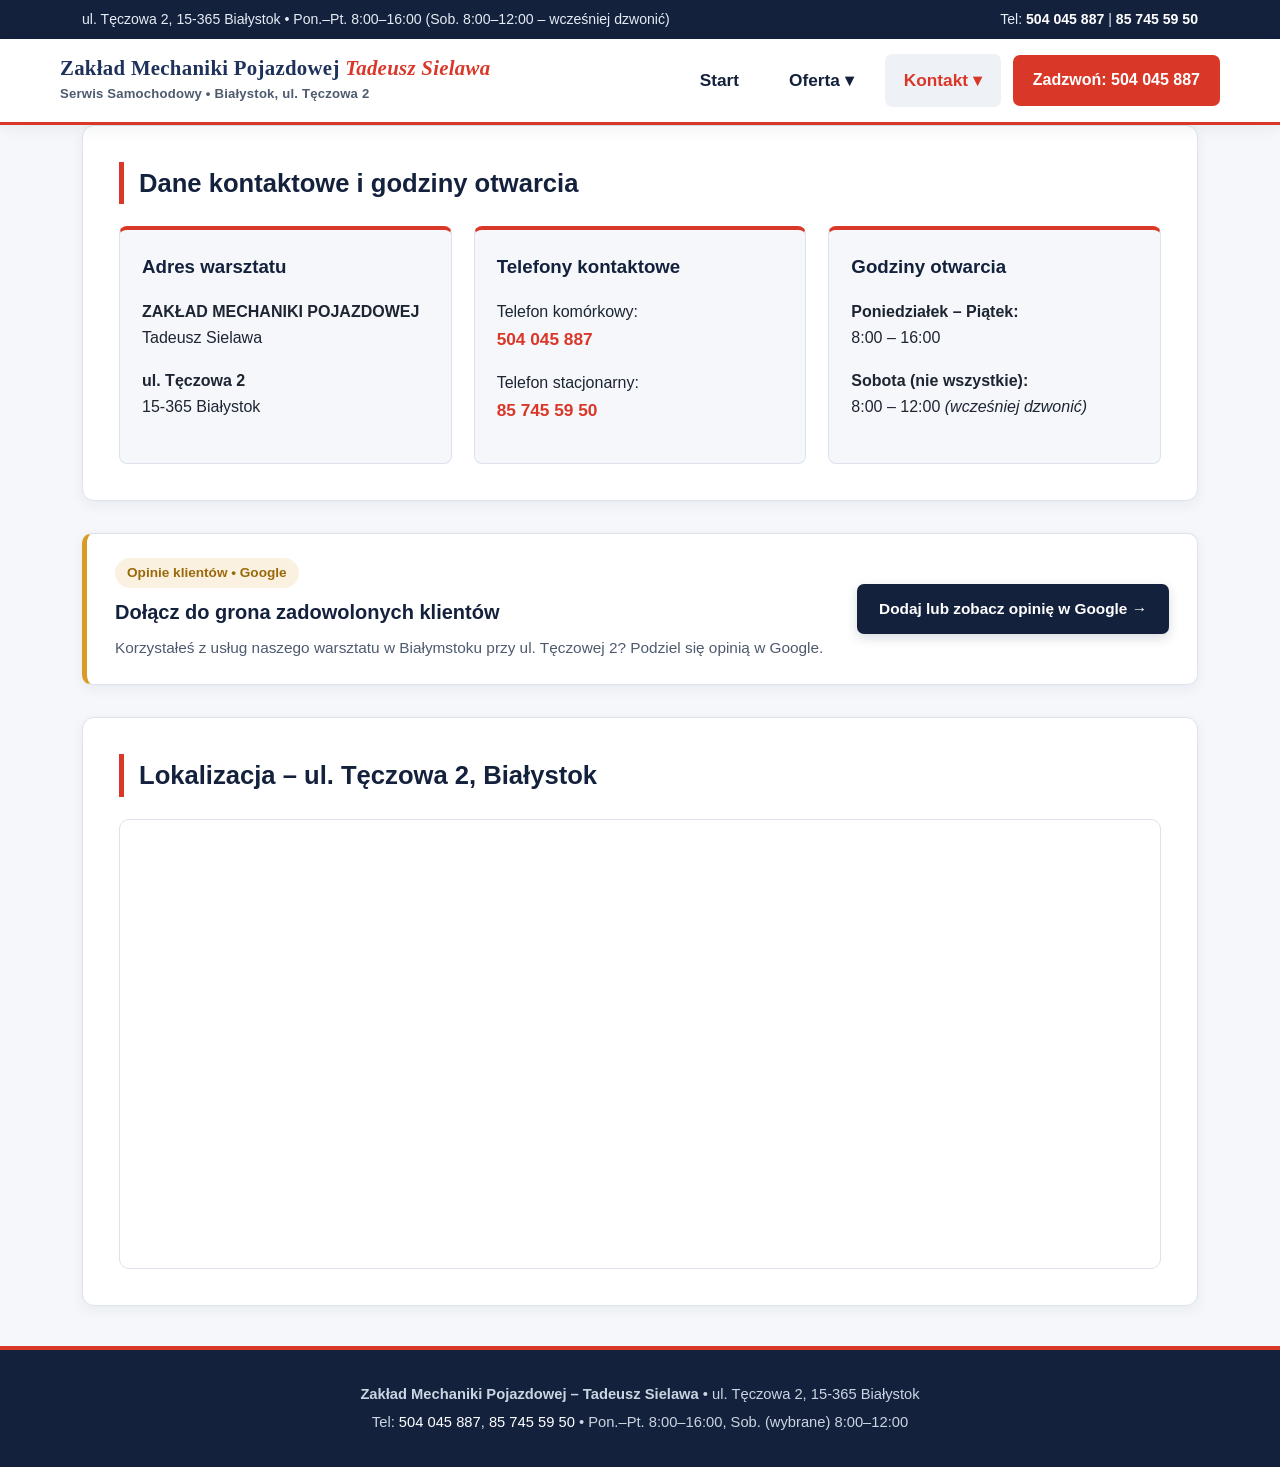
==== commit ca894a60: "Update customer review prompt in kontakt.html" ====
--- a/kontakt.html
+++ b/kontakt.html
@@ -79,7 +79,7 @@
             <div>
                 <span class="reviews-badge">Opinie klientów &bull; Google</span>
                 <h3>Dołącz do grona zadowolonych klientów</h3>
-                <p>Korzystałeś z naszych usług w Białymstoku przy ul. Tęczowej 2? Podziel się opinią w Google.</p>
+                <p>Korzystałeś z usług naszego warsztatu w Białymstoku przy ul. Tęczowej 2? Podziel się opinią w Google.</p>
             </div>
             <div>
                 <a href="https://search.google.com/local/writereview?placeid=TUTAJ_WSTAW_LINK_OPINII_GOOGLE" target="_blank" rel="noopener noreferrer" class="btn-google">Dodaj lub zobacz opinię w Google &rarr;</a>
--- a/style.css
+++ b/style.css
@@ -138,7 +138,7 @@
     color: var(--gold);
 }
 
-/* Nagłówek główny - elegancka nazwa tekstowa bez symboli */
+/* Nagłówek główny - nieco mniejsza nazwa tekstowa i większe zakładki */
 header {
     background: rgba(255, 255, 255, 0.97);
     backdrop-filter: blur(8px);
@@ -171,10 +171,10 @@
 .brand-wordmark h1 {
     margin: 0;
     font-family: Georgia, 'Times New Roman', serif;
-    font-size: 1.55rem;
+    font-size: 1.3rem;
     color: var(--navy-mid);
     font-weight: 700;
-    letter-spacing: 0.4px;
+    letter-spacing: 0.3px;
     line-height: 1.2;
 }
 
@@ -184,15 +184,15 @@
 }
 
 .brand-wordmark .subtitle {
-    margin: 3px 0 0 0;
+    margin: 2px 0 0 0;
     font-family: 'Segoe UI', Roboto, Helvetica, Arial, sans-serif;
-    font-size: 0.88rem;
+    font-size: 0.82rem;
     color: var(--text-secondary);
     font-weight: 600;
-    letter-spacing: 0.3px;
-}
-
-/* Nawigacja z wysuwanymi zakładkami */
+    letter-spacing: 0.2px;
+}
+
+/* Nawigacja z większymi zakładkami */
 nav ul {
     list-style: none;
     margin: 0;
@@ -200,7 +200,7 @@
     display: flex;
     flex-wrap: wrap;
     align-items: center;
-    gap: 8px;
+    gap: 12px;
 }
 
 nav ul li {
@@ -210,13 +210,13 @@
 nav ul li a {
     display: inline-flex;
     align-items: center;
-    gap: 6px;
+    gap: 7px;
     color: var(--navy-dark);
     text-decoration: none;
     font-weight: 700;
-    font-size: 0.98rem;
-    padding: 10px 15px;
-    border-radius: 6px;
+    font-size: 1.08rem;
+    padding: 12px 19px;
+    border-radius: 7px;
     transition: background 0.25s ease, color 0.25s ease, transform 0.2s ease;
 }
 
@@ -231,7 +231,7 @@
     position: absolute;
     top: 100%;
     left: 0;
-    min-width: 275px;
+    min-width: 285px;
     background: var(--bg-white);
     border: 1px solid var(--border-color);
     border-top: 3px solid var(--accent);
@@ -256,9 +256,9 @@
 .dropdown-menu li a {
     display: block;
     width: 100%;
-    padding: 10px 18px;
+    padding: 11px 18px;
     border-radius: 0;
-    font-size: 0.93rem;
+    font-size: 0.95rem;
     font-weight: 600;
     color: var(--text-main);
     transition: background 0.2s ease, color 0.2s ease, padding-left 0.2s ease;
@@ -273,11 +273,11 @@
 .header-cta {
     background: var(--accent);
     color: #fff !important;
-    padding: 10px 18px;
-    border-radius: 6px;
+    padding: 12px 20px;
+    border-radius: 7px;
     text-decoration: none;
     font-weight: 700;
-    font-size: 0.95rem;
+    font-size: 1rem;
     transition: background 0.25s ease, transform 0.2s ease;
     animation: pulseGlow 2.8s infinite;
 }
@@ -287,7 +287,7 @@
     transform: translateY(-2px);
 }
 
-/* Sekcja Hero - jasna, z prawdziwym zdjęciem na pierwszym planie */
+/* Sekcja Hero */
 .hero-section {
     background: linear-gradient(135deg, #ffffff 0%, #eaf0f8 100%);
     border-bottom: 1px solid var(--border-color);
@@ -407,14 +407,6 @@
 
 .hero-image-card:hover img {
     transform: scale(1.04);
-}
-
-.hero-image-caption {
-    padding: 10px 6px 2px 6px;
-    font-size: 0.9rem;
-    color: var(--text-secondary);
-    text-align: center;
-    font-weight: 600;
 }
 
 /* Sekcje główne */
@@ -625,12 +617,11 @@
     animation: fadeSlideUp 0.3s ease forwards;
 }
 
-/* Galeria zdjęć bez podpisów pod niższymi zdjęciami */
-.gallery-grid {
+/* Galeria 2 prawdziwych zdjęć na stronie głównej */
+.gallery-grid-two {
     display: grid;
-    grid-template-columns: repeat(auto-fit, minmax(290px, 1fr));
-    gap: 22px;
-    margin-top: 20px;
+    grid-template-columns: repeat(2, 1fr);
+    gap: 24px;
 }
 
 .gallery-card {
@@ -648,7 +639,7 @@
 
 .gallery-img-wrap {
     overflow: hidden;
-    height: 245px;
+    height: 300px;
 }
 
 .gallery-img {
@@ -660,7 +651,7 @@
 }
 
 .gallery-card:hover .gallery-img {
-    transform: scale(1.07);
+    transform: scale(1.06);
 }
 
 /* Sekcja ocen Google */
@@ -762,7 +753,7 @@
     gap: 12px;
 }
 
-/* Podstrona Oferta - od ogółu do szczegółu */
+/* Podstrona Oferta */
 .spec-grid {
     display: grid;
     grid-template-columns: repeat(auto-fit, minmax(310px, 1fr));
@@ -903,7 +894,8 @@
 
 @media (max-width: 860px) {
     .hero-grid,
-    .tech-banner {
+    .tech-banner,
+    .gallery-grid-two {
         grid-template-columns: 1fr;
     }
     .hero-image-card img {
@@ -916,7 +908,7 @@
         grid-template-columns: 1fr;
     }
     .brand-wordmark h1 {
-        font-size: 1.25rem;
+        font-size: 1.15rem;
     }
     .card-section {
         padding: 22px 18px;
